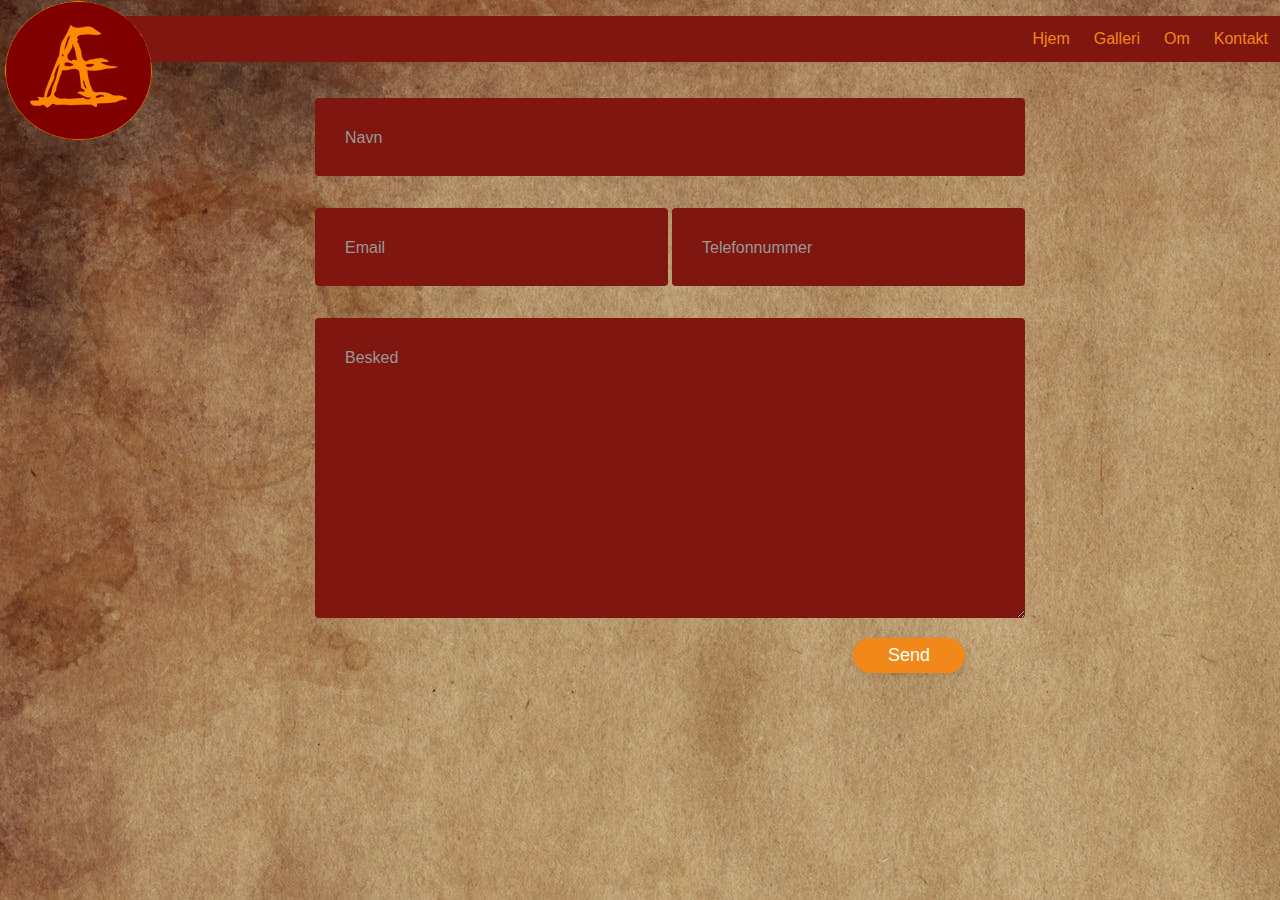
==== kontakt.html @ 4850b14a "Første udkast" ====
<!doctype html>
<html>
<head>
<meta charset="utf-8">
<title>kontakt</title>
		<link href="style.css" rel="stylesheet" type="text/css">
</head>
	
<ul>
  <li style="float:right"><a href="kontakt.html">Kontakt</a></li>
	 <li style="float:right"><a href="Om.html">Om</a></li>
	  <li style="float: right" class="dropdown">
    <a href="javascript:void(0)" class="dropbtn">Galleri</a>
    <div class="dropdown-content">
      <a href="produkter.html">Nyheder</a>
      <a href="galleri.html">Mundhæld</a>
		 <li style="float:right"><a href="index.html">Hjem</a></li>
    </div>
  </li>
</ul>
	

	<div class="row input-container">
			<div class="col-xs-12">
				<div class="styled-input wide">
					<input type="text" required />
					<label>Navn</label> 
				</div>
			</div>
			<div class="col-md-6 col-sm-12">
				<div class="styled-input">
					<input type="text" required />
					<label>Email</label> 
				</div>
			</div>
			<div class="col-md-6 col-sm-12">
				<div class="styled-input" style="float:right;">
					<input type="text" required />
					<label>Telefonnummer</label> 
				</div>
			</div>
			<div class="col-xs-12">
				<div class="styled-input wide">
					<textarea required></textarea>
					<label>Besked</label>
				</div>
			</div>
			<div class="col-xs-12">
				<div class="btn-lrg submit-btn">Send</div>
			</div>
	</div>
		
			<div class="logo">
   <img logo src="img/MH Logo.png" width="375" height="357" alt="" /> </div>

	
	
<body>
</body>
</html>
---- style.css ----
@charset "utf-8";
/* CSS Document */

/* media query for overskrifter*/
@media screen and (max-width: 400px) {

h1 { width: 70%; }
h5 { width: 80%; }
.shape{width: 80%;}
	
.flex-container { flex-direction: columns;}
}

body{
background-image: url("img/pexels-photo-235985.jpeg");
background-repeat: no-repeat;


background-attachment: fixed;
padding: 0;
margin: 0;
font-family: 'Poppins', sans-serif;
background-color: transparent;
}



/* logo*/
div.logo img{
position: absolute;

top: 1px;
left: 5px;
width: 147px;
height: 139px;
opacity: 1;
}

/* Info kasse*/
.responsiveimg {
	position: absolute;
	top: 130px;
	left: 66%;

}

/* iconer */
.responsiveimg2 {
	position: absolute;
	top: 40%;
	left: 5%;

}
.responsiveimg3 {
	position: absolute;
	top: 55%;
	left: 5%;

}
.responsiveimg4 {
	position: absolute;
	top: 68%;
	left: 5%;

}
/* Hvad er på fad */
.responsiveimg5 {
	position: absolute;
	top: 660px;
	left: 5%;

}

/* Galleri */
.-fx-image-gal {
	position: absolute;
	top: 40%;
  display: flex;
  flex-wrap: wrap;
  justify-content: center;
  width: 85%; /* arbitrary valye */
  margin: 0px auto;
}
.-fx-gal-item {
  width: 30%; /* for 3 columns */
  margin: 5px;
  overflow: hidden;
  border-radius: 15px;
}

.-fx-gal-image-thumb img {
  width: 100%;
  border-radius: 15px;
  cursor: pointer;
  -webkit-filter: grayscale(80%);
  -moz-filter: grayscale(80%);
  filter: grayscale(80%);
  transition: all 0.3s ease;
}

.-fx-gal-image-thumb:hover img {
  width: 100%;
  cursor: pointer;
  -webkit-filter: grayscale(0%);
  -moz-filter: grayscale(0%);
  filter: grayscale(0%);

  transform: scale(1.2);
  transition: all 0.5s ease;
}

.-fx-gal-image-thumb:focus + .-fx-gal-image-big {
  display: block;
}

.-fx-gal-image-big {
  display: none;
  position: fixed;
  top: 0;
  left: 0;
  background-color: rgba(5, 10, 15, 0.8);
  overflow: hidden;
  height: 100vh;
  width: 100vw;
  z-index: 999;
  transition: all 0.3s ease;
}

.-fx-gal-image-big img {
  max-width: 90vw;
  position: absolute;
  box-shadow: 0px 0px 800px 40px rgba(0, 0, 0, 0.9);
  left: 50%;
  top: 50%;
  transform: translate(-50%, -50%);
	background-color: white;
}

h1 {
 
  font-family: "Paytone One";
  color: #202020;
  letter-spacing: -2px;
}

h1 span {
	position: absolute;
	top: 150px;
	left: 55px;
  display: block;

  font-size: 50px;
  line-height: 80px;
  color: #7F1710;
  text-shadow: 0 13.36px 8.896px #F18819,0 -2px 1px #fff;
  letter-spacing: -4px;
}
h2 {
 
  font-family: "Paytone One";
  color: #202020;
  letter-spacing: -2px;
}
h2 span {
  position: absolute;
	top: 560px;
	left: 55px;
	display: block;
  
  font-size: 50px;
  line-height: 80px;
  color: #7F1710;
  text-shadow: 0 13.36px 8.896px #F18819,0 -2px 1px #fff;
  letter-spacing: -4px;
}
h3{
	color: #fff;
	font-family: "Paytone One";
}

/* menu*/
ul {
  list-style-type: none;
	
  margin-left: 120px;
  padding: 0;
  overflow: hidden;
  background-color: #7F1710;
}
li {
  float: left;
}
li a, .dropbtn {
  display: inline-block;
  color: #F18819;
  text-align: center;
  padding: 14px 12px;
  text-decoration: none;
}
li a:hover, .dropdown:hover .dropbtn {
  background-color: #fff;
}
li.dropdown {
  display: inline-block;
}
.dropdown-content {
  display: none;
  position: absolute;
  background-color: #7F1710;
  min-width: 160px;
  box-shadow: 0px 8px 16px 0px rgba(0,0,0,0.2);
  z-index: 1;
}
.dropdown-content a {
  color: #F18819;
  padding: 12px 16px;
  text-decoration: none;
  display: block;
  text-align: left;
}
.dropdown-content a:hover {background-color: #fff;}
.dropdown:hover .dropdown-content {
  display: block;
}

/* kontakt form */

input:focus ~ label, textarea:focus ~ label, input:valid ~ label, textarea:valid ~ label {
    font-size: 0.75em;
    color: #999;
    top: -5px;
    -webkit-transition: all 0.225s ease;
    transition: all 0.225s ease;
}

.styled-input {
    float: left;
    width: 293px;
    margin: 1rem 0;
    position: relative;
    border-radius: 4px;
}

@media only screen and (max-width: 768px){
    .styled-input {
        width:100%;
    }
}

.styled-input label {
    color: #999;
    padding: 1.3rem 30px 1rem 30px;
    position: absolute;
    top: 10px;
    left: 0;
    -webkit-transition: all 0.25s ease;
    transition: all 0.25s ease;
    pointer-events: none;
}

.styled-input.wide { 
    width: 650px;
    max-width: 100%;
}

input,
textarea {
    padding: 30px;
    border: 0;
    width: 100%;
    font-size: 1rem;
    background-color: #7F1710;
    color: white;
    border-radius: 4px;
}

input:focus,
textarea:focus { outline: 0; }

input:focus ~ span,
textarea:focus ~ span {
    width: 100%;
    -webkit-transition: all 0.075s ease;
    transition: all 0.075s ease;
}

textarea {
    width: 100%;
    min-height: 15em;
}

.input-container {
    width: 650px;
    max-width: 100%;
    margin: 20px auto 25px auto;
}

.submit-btn {
    float: right;
    padding: 7px 35px;
    border-radius: 60px;
    display: inline-block;
    background-color: #F18819;
    color: white;
    font-size: 18px;
    cursor: pointer;
    box-shadow: 0 2px 5px 0 rgba(0,0,0,0.06),
              0 2px 10px 0 rgba(0,0,0,0.07);
    -webkit-transition: all 300ms ease;
    transition: all 300ms ease;
}

.submit-btn:hover {
    transform: translateY(1px);
    box-shadow: 0 1px 1px 0 rgba(0,0,0,0.10),
              0 1px 1px 0 rgba(0,0,0,0.09);
}

@media (max-width: 768px) {
    .submit-btn {
        width:100%;
        float: none;
        text-align:center;
    }
}


input[type=checkbox] + label {
  color: #ccc;
  font-style: italic;
} 

input[type=checkbox]:checked + label {
  color: #f00;
  font-style: normal;
}
main{
  position: relative;

}
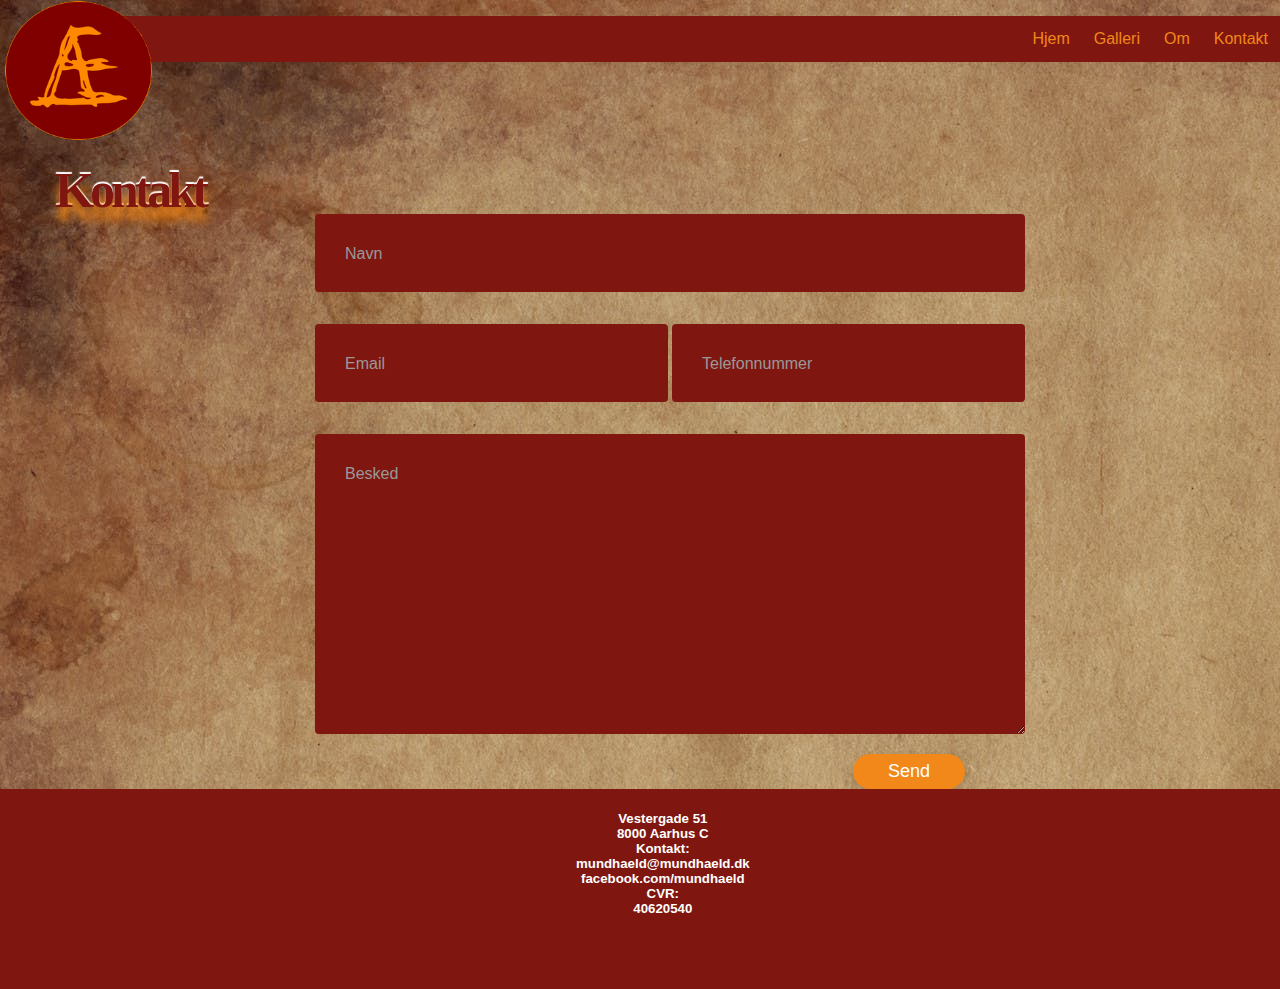
==== commit 0d9f05a5: "færdig udkast" ====
--- a/kontakt.html
+++ b/kontakt.html
@@ -5,6 +5,12 @@
 <title>kontakt</title>
 		<link href="style.css" rel="stylesheet" type="text/css">
 </head>
+	
+
+	<body>
+<div id="container">
+<div id="main">
+	
 	
 <ul>
   <li style="float:right"><a href="kontakt.html">Kontakt</a></li>
@@ -52,9 +58,32 @@
 		
 			<div class="logo">
    <img logo src="img/MH Logo.png" width="375" height="357" alt="" /> </div>
+	
+	<h1> <span>Kontakt</span></h1>
+	
+		</div>	
+</div>
 
+	<footer id="footer">
+<h5>
 	
 	
-<body>
+	Vestergade 51
+	<br>
+	8000 Aarhus C
+	<br>
+	Kontakt:
+	<br>
+	mundhaeld@mundhaeld.dk
+	<br>
+	facebook.com/mundhaeld
+	<br>
+	CVR:
+	<br>
+	40620540
+		</h5>
+	</footer>
+
+
 </body>
 </html>
--- a/style.css
+++ b/style.css
@@ -1,27 +1,63 @@
 @charset "utf-8";
 /* CSS Document */
 
+
 /* media query for overskrifter*/
 @media screen and (max-width: 400px) {
 
 h1 { width: 70%; }
+	
 h5 { width: 80%; }
 .shape{width: 80%;}
 	
 .flex-container { flex-direction: columns;}
 }
 
-body{
+ body{
 background-image: url("img/pexels-photo-235985.jpeg");
 background-repeat: no-repeat;
 
 
 background-attachment: fixed;
-padding: 0;
-margin: 0;
+
 font-family: 'Poppins', sans-serif;
 background-color: transparent;
-}
+
+   height:100%; 
+
+		margin: 0;
+	padding: 0;
+
+
+
+}
+#container{
+	min-height: 100%;
+}
+#main{
+	owerflow: auto;
+	padding-bottom: 100px;
+
+}
+#footer{
+	background-color: #7F1710;
+	position: relative;
+	height: 200px;
+	margin-top: -100px;
+	clear: both;
+}
+
+
+
+
+
+@media screen and (max-width: 767px) {
+	body {
+		flex-direction: column-reverse;
+	}
+}
+
+
 
 
 
@@ -40,34 +76,48 @@
 .responsiveimg {
 	position: absolute;
 	top: 130px;
-	left: 66%;
+	left: 64%;
 
 }
 
 /* iconer */
 .responsiveimg2 {
 	position: absolute;
-	top: 40%;
+	top: 45%;
 	left: 5%;
 
 }
 .responsiveimg3 {
 	position: absolute;
-	top: 55%;
+	top: 60%;
 	left: 5%;
 
 }
 .responsiveimg4 {
 	position: absolute;
-	top: 68%;
+	top: 75%;
 	left: 5%;
 
 }
 /* Hvad er på fad */
 .responsiveimg5 {
 	position: absolute;
-	top: 660px;
+	top: 700px;
 	left: 5%;
+
+}
+/* om billeder*/
+.responsiveimg6 {
+	position: absolute;
+	top: 190px;
+	left: 60%;
+
+}
+
+.responsiveimg7 {
+	position: absolute;
+	top: 790px;
+	left: 60%;
 
 }
 
@@ -163,7 +213,7 @@
 }
 h2 span {
   position: absolute;
-	top: 560px;
+	top: 600px;
 	left: 55px;
 	display: block;
   
@@ -177,6 +227,26 @@
 	color: #fff;
 	font-family: "Paytone One";
 }
+h4{
+position: absolute;
+top: 200px;
+left: 62px;
+width: 48%;
+height: 100px;
+text-align: left;
+font: normal normal normal 29px/39px Segoe UI;
+letter-spacing: 0px;
+color: black;
+opacity: 1;
+}
+h5{
+		position: absolute;
+		color: #FFFFFF;
+		font: normal normal normal 29/39px Segoe UI;
+		left: 45%
+	
+}
+h5 {text-align: center;}
 
 /* menu*/
 ul {
@@ -334,10 +404,7 @@
   color: #f00;
   font-style: normal;
 }
-main{
-  position: relative;
-
-}
-
-
-
+
+
+
+
